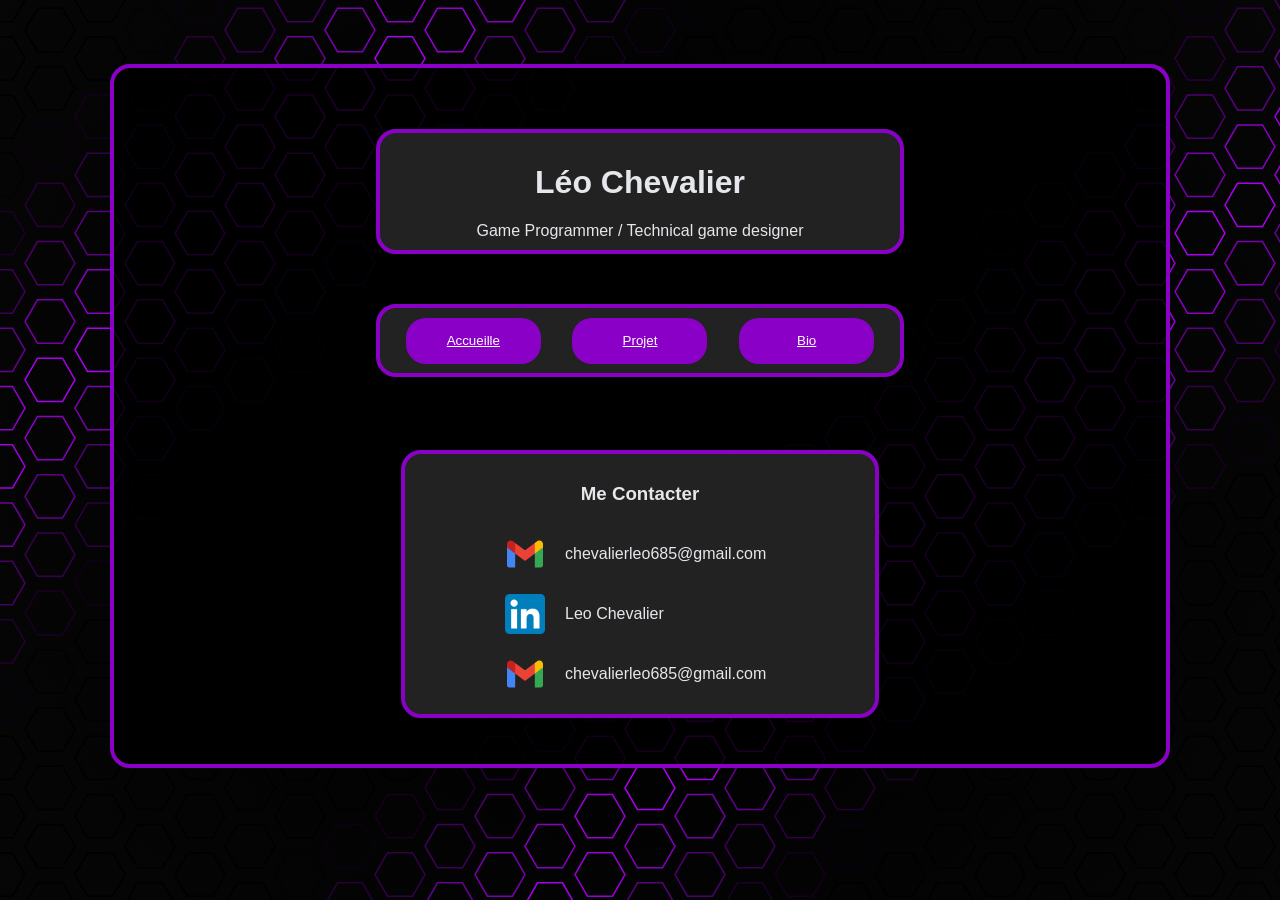
==== page/parcour.html @ ba4f7d1e "update" ====
<head>
    <meta charset="UTF-8">
    <title>Léo Chevalier | Game Programmer</title>
    <link rel="stylesheet" href="style_parcour.css">
</head>
<body>
    <canvas id="refletsCanvas"></canvas>

    <div class="back">
        <header>
            <div class="second_block">
                <h1>Léo Chevalier</h1>
                <p>Game Programmer / Technical game designer</p>
            </div>

            <div class="second_block">
                <div class="alignement_ligne">
                    <a href="../index.html" class="button_menu"><button class="trensparent">Accueille</button></a>
                    <a href="projet.html" class="button_menu"><button class="trensparent">Projet</button></a>
                    <a href="parcour.html" class="button_menu"><button class="trensparent">Bio</button></a>
                </div>
            </div>

        </header>

        <main>
            <br>
        </main>
        <footer>
            <div class="block">
                <h3>Me Contacter</h3>

                <div class="contact_ligne">
                    <a href="mailto:chevalierleo685@gmail.com" class="cadre_logo">
                        <img src="../ressource/logo mail.png" class="logo">
                    </a>
                    <p>chevalierleo685@gmail.com</p>
                </div>

                <div class="contact_ligne">
                    <a href="#" class="cadre_logo">
                        <img src="../ressource/logo linkedin.png" class="logo">
                    </a>
                    <p>Leo Chevalier</p>
                </div>

                <div class="contact_ligne">
                    <a href="mailto:chevalierleo685@gmail.com" class="cadre_logo">
                        <img src="../ressource/logo mail.png" class="logo">
                    </a>
                    <p>chevalierleo685@gmail.com</p>
                </div>
            </div>
        </footer>
    </div>




    
    <script src="script_parcour.js"></script>
</body>
---- page/style_parcour.css ----
body {
  margin: 0;
  max-width: 100%;
  display: flex;
  flex-flow: column;
  justify-content: center;
  align-content: center;
  align-items: center;
  font-family: Arial, sans-serif;
  background: #0f172a;
  color: #e5e7eb;
}
main{
  display: flex;
  flex-flow: column;
  justify-content: center;
  align-content: center;
  align-items: center;
  font-family: Arial, sans-serif;
  width: 100%;
  height: 100%;
}
header, section, footer {
  display: flex;
  flex-flow: column;
  align-items: center;
  max-width: 90%;
  min-width: 50%;
  padding: 1% 1%;
}
.project_part {
  max-width: 100%;
  display: flex;
  flex-flow: column;
  align-items: center;
}
.back{
  margin-top: 5%;
  width: 80%;
  max-width: 1000px;
  display: flex;
  flex-flow: column;
  
  align-items: center;
  background: #000000d3;
  border: 4px solid #8b00c7;
  border-radius: 20px;
  padding: 2%;
}
.project {
  display: flex;
  flex-flow: column;
  align-items: center;
  justify-content: flex-start;
  background: #2a3c5a;
  padding: 2%;
  margin-bottom: 2%;
  border-radius: 20px;
  height: 1300;
}

.img_pres{
  max-width: 40%;
  padding: 1%;
}
.cadre_bouton{
  display: flex;
  flex-flow: row;
  align-items: center;
  justify-content: space-around;
  padding-bottom: 2%;
}
.slides {
    position: relative;
    width: 100%;
}

.slide {
    width: 100%;
    visibility: hidden;
    height: 0;
    overflow: hidden;
}

.slide.active {
    visibility: visible;
    height: auto;
}
.carousel {
    margin: auto;
    position: relative;
    overflow: hidden;
    width: 100%;
}

button {
    border: none;
    padding: 10px;
    cursor: pointer;
    color:#ffffff;
}
.prev { 
  background-color: #8b00c7;
  color: #252525f1;
  border: solid, 5px;
  border-color: #00c87800;
  cursor: pointer;
  border-radius: 20px;
  font-weight: 900;

  display: flex;
  justify-content: center; 
  align-items: center; 

  transition: transform 0.3s ease, box-shadow 0.3s ease, background-color 0.3s ease, color 0.3s ease, border-color 0.3s ease;
}
.prev:hover{
  transform: scale(1.15);
  box-shadow: 0 0 10px #8b00c7;
  background-color: #252525f1;
  color: #8b00c7;
  border-color: #8b00c7;
}
.next { 
  background-color: #8b00c7;
  color: #252525f1;
  border: solid, 5px;
  border-color: #00c87800;
  cursor: pointer;
  border-radius: 20px;
  font-weight: 900;

  display: flex;
  justify-content: center; 
  align-items: center; 

  transition: transform 0.3s ease, box-shadow 0.3s ease, background-color 0.3s ease, color 0.3s ease, border-color 0.3s ease;
}
.next:hover{
  transform: scale(1.15);
  box-shadow: 0 0 10px #8b00c7;
  background-color: #252525f1;
  color: #8b00c7;
  border-color: #8b00c7;
}
p{margin: 0%;}






.dots {
    text-align: center;
    margin-top: 10px;
}
.dot {
    height: 15px;
    width: 15px;
    margin: 0 5px;
    background-color: #bbb;
    border-radius: 50%;
    display: inline-block;
    cursor: pointer;
    transition: background-color 0.3s;
}
.dot.active {
    background-color: #51ff00; 
}


.second_block{
  margin: 5% 0;
  width: 100%;
  max-width: 1000px;
  display: flex;
  flex-flow: column;
  align-items: center;
  background: #252525f1;
  border: 4px solid #8b00c7;
  border-radius: 20px;
  padding: 2%;
}
.block{
  margin: 2% 0;
  width: 90%;
  height: 100%;
  display: flex;
  flex-flow: column;
  align-items: center;
  justify-content: center;
  background: #252525f1;
  border: 4px solid #8b00c7;
  border-radius: 20px;
  padding: 2%;
}
.alignement_ligne{
  width: 100%;
  height: auto;
  display: flex;
  flex-flow: row;
  align-items: center;
  justify-content: space-around;
}
.alignement_ligne_coller{
  width: 100%;
  height: auto;
  display: flex;
  flex-flow: row;
  align-items: center;
  justify-content:flex-start;
}
.alignement_col{
  width: 100%;
  height: auto;
  display: flex;
  flex-flow: column;
  align-items: center;
  justify-content: space-around;
}
.alignement_col_logo{
  width: 35%;
  height: auto;
  display: flex;
  flex-flow: column;
  align-items: end;
  justify-content: space-around;
}
.alignement_col_text{
  width: 30%;
  height: auto;
  display: flex;
  flex-flow: column;
  align-items: start;
  justify-content: start;
}
#refletsCanvas {
  position: fixed;
  top: 0;
  left: 0;
  width: 100%;
  height: 100%;
  z-index: -2;
  pointer-events: none;
}

.button_menu {
  width: 25%;
  height: 80%;
  background-color: #8b00c7;
  color: #ffffff;
  border: solid, 5px;
  border-color: #00c87800;
  cursor: pointer;
  border-radius: 20px;
  font-weight: 900;

  display: flex;
  justify-content: center; 
  align-items: center; 

  transition: transform 0.3s ease, box-shadow 0.3s ease, background-color 0.3s ease, color 0.3s ease, border-color 0.3s ease;
}

.button_menu:hover {
  transform: scale(1.15);
  box-shadow: 0 0 10px #8b00c7;
  background-color: #252525f1;
  color: #ffffff;
  border-color: #8b00c7;
}
.contact_ligne{
  width: 60%;
  display: flex;
  align-items: center;
  gap: 20px;
  margin: 10px 0;
}

.cadre_logo{
  width: 40px;
  display: flex;
  justify-content: center;
}

.logo{
  width: 100%;
}

.contact_ligne p{
  margin: 0;
}
.text{
  width: 100%;
  display: flex;
  flex-flow: column;
  align-items: center;
  justify-content: center;
  margin: 0;;
}
.blockProjet{
  display: flex;
  flex-flow: column;
  align-items: center;
  justify-content: center;

}
.trensparent{
  background-color: #00000000;
  border: transparent 0;
  width: 100%;
  height: 100%;
  
  transition: transform 0.3s ease,color 0.3s ease;
}
.trensparent:hover {
  transform: scale(1.15);
  color: #ffffff;
}
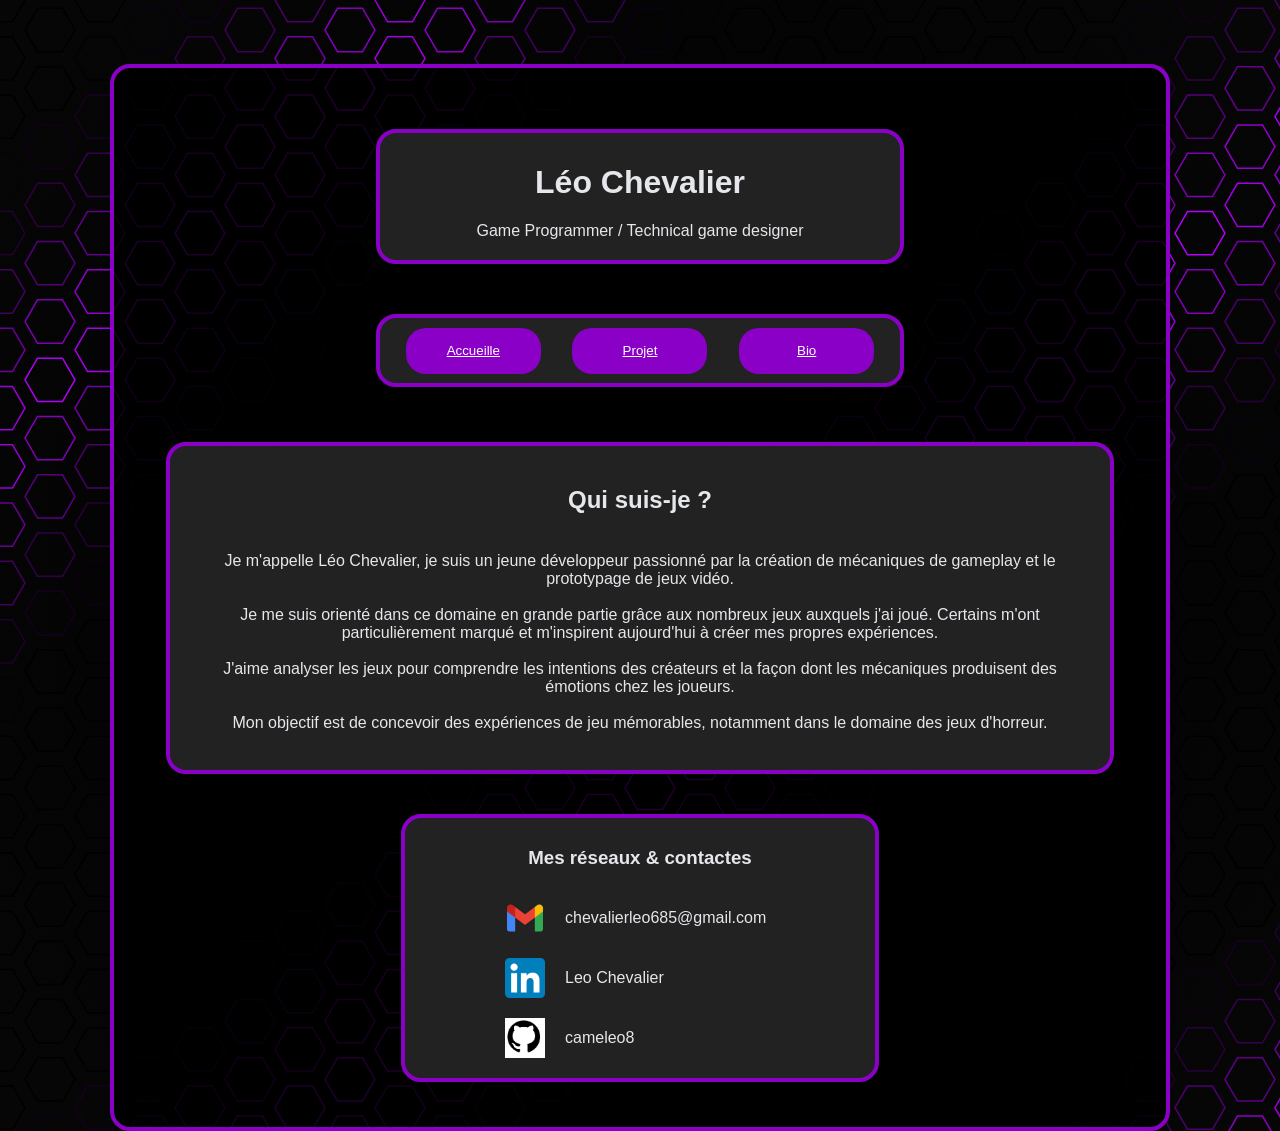
==== commit 480fe7b8: "update" ====
--- a/page/parcour.html
+++ b/page/parcour.html
@@ -2,6 +2,7 @@
     <meta charset="UTF-8">
     <title>Léo Chevalier | Game Programmer</title>
     <link rel="stylesheet" href="style_parcour.css">
+    <meta name="viewport" content="width=device-width, initial-scale=1.0">
 </head>
 <body>
     <canvas id="refletsCanvas"></canvas>
@@ -24,11 +25,28 @@
         </header>
 
         <main>
-            <br>
+            
+            <div class="block">
+                <div class="alignement_col">
+                    <h2>Qui suis-je ?</h2>
+                    <br>
+                    <p>Je m'appelle Léo Chevalier, je suis un jeune développeur passionné par la création de mécaniques de gameplay et le prototypage de jeux vidéo.</p>
+
+                    <p>Je me suis orienté dans ce domaine en grande partie grâce aux nombreux jeux auxquels j'ai joué. Certains m'ont particulièrement marqué et m'inspirent aujourd'hui à créer mes propres expériences.</p>
+
+                    <p>J'aime analyser les jeux pour comprendre les intentions des créateurs et la façon dont les mécaniques produisent des émotions chez les joueurs.</p>
+
+                    <p>Mon objectif est de concevoir des expériences de jeu mémorables, notamment dans le domaine des jeux d'horreur.</p>
+                </div>
+            </div>
+
+
+
+
         </main>
         <footer>
             <div class="block">
-                <h3>Me Contacter</h3>
+                <h3>Mes réseaux & contactes</h3>
 
                 <div class="contact_ligne">
                     <a href="mailto:chevalierleo685@gmail.com" class="cadre_logo">
@@ -38,17 +56,17 @@
                 </div>
 
                 <div class="contact_ligne">
-                    <a href="#" class="cadre_logo">
+                    <a href="https://www.linkedin.com/in/leo-chevalier-8a5047268/" class="cadre_logo">
                         <img src="../ressource/logo linkedin.png" class="logo">
                     </a>
                     <p>Leo Chevalier</p>
                 </div>
 
                 <div class="contact_ligne">
-                    <a href="mailto:chevalierleo685@gmail.com" class="cadre_logo">
-                        <img src="../ressource/logo mail.png" class="logo">
+                    <a href="https://github.com/cameleo8" class="cadre_logo">
+                        <img src="../ressource/logo github.png" class="logo">
                     </a>
-                    <p>chevalierleo685@gmail.com</p>
+                    <p>cameleo8</p>
                 </div>
             </div>
         </footer>
--- a/page/style_parcour.css
+++ b/page/style_parcour.css
@@ -144,7 +144,6 @@
   color: #8b00c7;
   border-color: #8b00c7;
 }
-p{margin: 0%;}
 
 
 
@@ -317,4 +316,66 @@
 .trensparent:hover {
   transform: scale(1.15);
   color: #ffffff;
+}
+p{
+  margin: 0 0 2% 0;
+  text-align: center;
+}
+
+@media (max-width: 768px) {
+
+  /* Texte plus gros et plus lisible sur téléphone */
+  body {
+    font-size: 10px;
+  }
+
+  h2 {
+    font-size: 18px;
+  }
+
+  h3 {
+    font-size: 15px;
+  }
+
+  p, li {
+    font-size: 12px;
+    line-height: 1.5;
+  }
+
+  /* Images plus larges sur mobile */
+  .img_pres {
+    max-width: 80%;
+  }
+
+  /* Marges un peu réduites pour que tout rentre bien */
+  .back, .second_block, .block {
+    width: 90%;
+    padding: 4%;
+  }
+
+  /* Boutons plus grands et plus confortables au toucher */
+  .button_menu {
+    font-size: 12px;
+    padding: 10px 0;
+    width: 45%;
+    height: 10%;
+    justify-content: center;
+    align-items: center;
+  }
+  .prev, .next{
+    
+    font-size: 12px;
+    padding: 10px 0;
+    width: 35%;
+    height: 10%;
+    justify-content: center;
+    align-items: center;
+    margin: 5%
+  }
+
+  /* Éléments alignés en colonne pour éviter le débordement horizontal */
+  .alignement_ligne, .alignement_ligne_coller {
+    flex-flow: column;
+    align-items: center;
+  }
 }
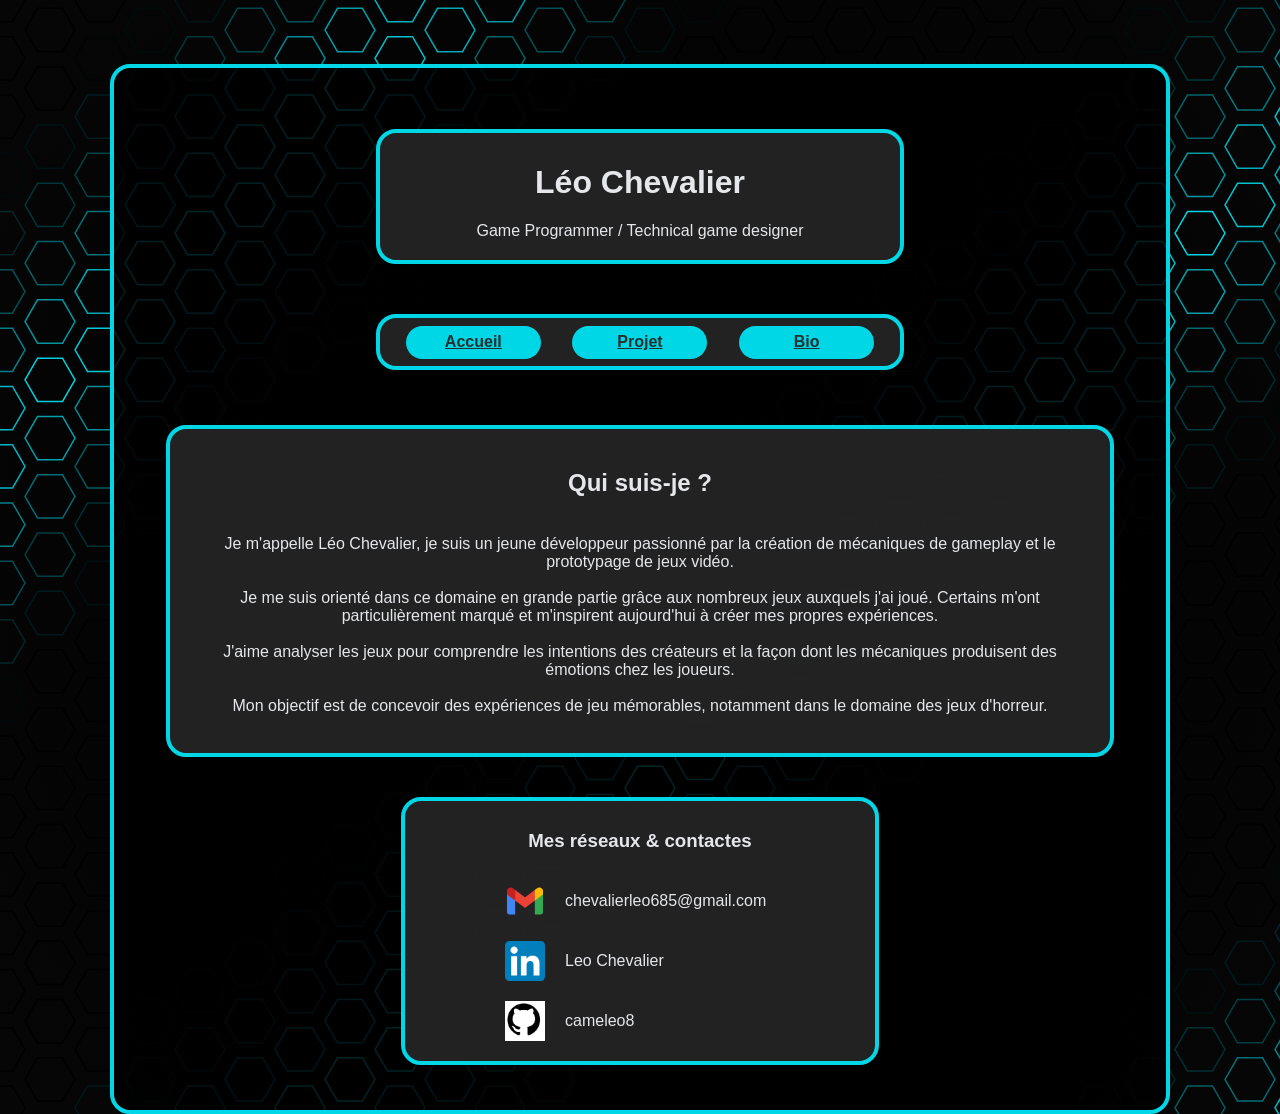
==== commit ddab0a9e: "up" ====
--- a/page/parcour.html
+++ b/page/parcour.html
@@ -1,8 +1,11 @@
 <head>
     <meta charset="UTF-8">
     <title>Léo Chevalier | Game Programmer</title>
-    <link rel="stylesheet" href="style_parcour.css">
+    <link rel="stylesheet" href="../style.css">
     <meta name="viewport" content="width=device-width, initial-scale=1.0">
+    <style>
+        :root {--main-color: #00d7e6;}
+    </style>
 </head>
 <body>
     <canvas id="refletsCanvas"></canvas>
@@ -16,9 +19,9 @@
 
             <div class="second_block">
                 <div class="alignement_ligne">
-                    <a href="../index.html" class="button_menu"><button class="trensparent">Accueille</button></a>
-                    <a href="projet.html" class="button_menu"><button class="trensparent">Projet</button></a>
-                    <a href="parcour.html" class="button_menu"><button class="trensparent">Bio</button></a>
+                    <a href="../index.html" class="button_menu">Accueil</a>
+                    <a href="projet.html" class="button_menu">Projet</a>
+                    <a href="parcour.html" class="button_menu">Bio</a>
                 </div>
             </div>
 
@@ -52,7 +55,7 @@
                     <a href="mailto:chevalierleo685@gmail.com" class="cadre_logo">
                         <img src="../ressource/logo mail.png" class="logo">
                     </a>
-                    <p>chevalierleo685@gmail.com</p>
+                    <p>chevalierleo685<span class="mail_break">@gmail.com</span></p>
                 </div>
 
                 <div class="contact_ligne">
--- a/style.css
+++ b/style.css
@@ -0,0 +1,568 @@
+:root {
+  --main-color: #00C878;
+}
+body {
+  margin: 0;
+  max-width: 100%;
+  display: flex;
+  flex-flow: column;
+  justify-content: center;
+  align-content: center;
+  align-items: center;
+  font-family: Arial, sans-serif;
+  background: #0f172a;
+  color: #e5e7eb;
+}
+main{
+  display: flex;
+  flex-flow: column;
+  justify-content: center;
+  align-content: center;
+  align-items: center;
+  font-family: Arial, sans-serif;
+  width: 100%;
+  height: 100%;
+}
+header, section, footer {
+  display: flex;
+  flex-flow: column;
+  align-items: center;
+  max-width: 90%;
+  min-width: 50%;
+  padding: 1% 1%;
+}
+.project_part {
+  max-width: 100%;
+  display: flex;
+  flex-flow: column;
+  align-items: center;
+}
+.back{
+  margin-top: 5%;
+  width: 80%;
+  max-width: 1000px;
+  display: flex;
+  flex-flow: column;
+  
+  align-items: center;
+  background: #000000d3;
+  border: 4px solid  var(--main-color);
+  border-radius: 20px;
+  padding: 2%;
+}
+.project {
+  display: flex;
+  flex-flow: column;
+  align-items: center;
+  justify-content: flex-start;
+  background: #2a3c5a;
+  padding: 2%;
+  margin-bottom: 2%;
+  border-radius: 20px;
+  height: auto;
+}
+
+.img_pres{
+  max-width: 40%;
+  padding: 1%;
+}
+.cadre_bouton{
+  display: flex;
+  flex-flow: row;
+  align-items: center;
+  justify-content: space-around;
+  padding-bottom: 2%;
+}
+.slides {
+    position: relative;
+    width: 100%;
+}
+
+.slide {
+    width: 100%;
+    visibility: hidden;
+    height: 0;
+    overflow: hidden;
+}
+
+.slide.active {
+    visibility: visible;
+    height: auto;
+}
+.carousel {
+    margin: auto;
+    position: relative;
+    overflow: hidden;
+    width: 100%;
+}
+
+button {
+    border: none;
+    padding: 10px;
+    cursor: pointer;
+    width: 30%;
+}
+.prev { 
+  background-color:  var(--main-color);
+  color: #252525f1;
+  border: solid, 5px;
+  border-color: #00c87800;
+  cursor: pointer;
+  border-radius: 20px;
+  font-weight: 900;
+
+  display: flex;
+  justify-content: center; 
+  align-items: center; 
+
+  transition: transform 0.3s ease, box-shadow 0.3s ease, background-color 0.3s ease, color 0.3s ease, border-color 0.3s ease;
+}
+.prev:hover{
+  transform: scale(1.15);
+  box-shadow: 0 0 10px  var(--main-color);
+  background-color: #252525f1;
+  color: var(--main-color);
+  border-color: var(--main-color);
+}
+.next { 
+  background-color: var(--main-color);
+  color: #252525f1;
+  border: solid, 5px;
+  border-color: #00c87800;
+  cursor: pointer;
+  border-radius: 20px;
+  font-weight: 900;
+
+  display: flex;
+  justify-content: center; 
+  align-items: center; 
+
+  transition: transform 0.3s ease, box-shadow 0.3s ease, background-color 0.3s ease, color 0.3s ease, border-color 0.3s ease;
+}
+.next:hover{
+  transform: scale(1.15);
+  box-shadow: 0 0 10px  var(--main-color);
+  background-color: #252525f1;
+  color: var(--main-color);
+  border-color: var(--main-color);
+}
+
+
+
+
+.prevs { 
+  background-color: var(--main-color);
+  color: #252525f1;
+  border: solid, 5px;
+  border-color: #00c87800;
+  cursor: pointer;
+  border-radius: 20px;
+  font-weight: 900;
+
+  display: flex;
+  justify-content: center; 
+  align-items: center; 
+
+  transition: transform 0.3s ease, box-shadow 0.3s ease, background-color 0.3s ease, color 0.3s ease, border-color 0.3s ease;
+}
+.prevs:hover{
+  transform: scale(1.15);
+  box-shadow: 0 0 10px  var(--main-color);
+  background-color: #252525f1;
+  color: var(--main-color);
+  border-color: var(--main-color);
+}
+.nexts { 
+  background-color: var(--main-color);
+  color: #252525f1;
+  border: solid, 5px;
+  border-color: #00c87800;
+  cursor: pointer;
+  border-radius: 20px;
+  font-weight: 900;
+
+  display: flex;
+  justify-content: center; 
+  align-items: center; 
+
+  transition: transform 0.3s ease, box-shadow 0.3s ease, background-color 0.3s ease, color 0.3s ease, border-color 0.3s ease;
+}
+.nexts:hover{
+  transform: scale(1.15);
+  box-shadow: 0 0 10px  var(--main-color);
+  background-color: #252525f1;
+  color: var(--main-color);
+  border-color: var(--main-color);
+}
+
+
+
+
+p{
+  margin: 0 0 2% 0;
+  text-align: center;
+}
+ul{
+  padding: 0;
+}
+
+
+
+.dots {
+    text-align: center;
+    margin-top: 10px;
+}
+.dotss {
+    text-align: center;
+    margin-top: 10px;
+}
+.dot {
+    height: 15px;
+    width: 15px;
+    margin: 0 5px;
+    background-color: #bbb;
+    border-radius: 50%;
+    display: inline-block;
+    cursor: pointer;
+    transition: background-color 0.3s;
+}
+.dotb {
+    height: 15px;
+    width: 15px;
+    margin: 0 5px;
+    background-color: #bbb;
+    border-radius: 50%;
+    display: inline-block;
+    cursor: pointer;
+    transition: background-color 0.3s;
+}
+.dotc {
+    height: 15px;
+    width: 15px;
+    margin: 0 5px;
+    background-color: #bbb;
+    border-radius: 50%;
+    display: inline-block;
+    cursor: pointer;
+    transition: background-color 0.3s;
+}
+.dot.active {
+    background-color: #00C878; 
+}
+.dotb.active {
+    background-color: #00C878; 
+}
+.dotc.active {
+    background-color: #FF8C00; 
+}
+
+
+.second_block{
+  margin: 5% 0;
+  width: 100%;
+  max-width: 1000px;
+  display: flex;
+  flex-flow: column;
+  align-items: center;
+  background: #252525f1;
+  border: 4px solid var(--main-color);
+  border-radius: 20px;
+  padding: 2%;
+}
+.block{
+  margin: 2% 0;
+  width: 90%;
+  height: 100%;
+  display: flex;
+  flex-flow: column;
+  align-items: center;
+  justify-content: center;
+  background: #252525f1;
+  border: 4px solid var(--main-color);
+  border-radius: 20px;
+  padding: 2%;
+}
+.alignement_ligne{
+  width: 100%;
+  height: auto;
+  display: flex;
+  flex-flow: row;
+  align-items: center;
+  justify-content: space-around;
+}
+.alignement_ligne_coller{
+  width: 100%;
+  height: auto;
+  display: flex;
+  flex-flow: row;
+  align-items: center;
+  justify-content:flex-start;
+}
+.alignement_col{
+  width: 100%;
+  height: auto;
+  display: flex;
+  flex-flow: column;
+  align-items: center;
+  justify-content: space-around;
+}
+.alignement_col_logo{
+  width: 35%;
+  height: auto;
+  display: flex;
+  flex-flow: column;
+  align-items: end;
+  justify-content: space-around;
+}
+.alignement_col_text{
+  width: 30%;
+  height: auto;
+  display: flex;
+  flex-flow: column;
+  align-items: start;
+  justify-content: start;
+}
+#refletsCanvas {
+  position: fixed;
+  top: 0;
+  left: 0;
+  width: 100%;
+  height: 100%;
+  z-index: -2;
+  pointer-events: none;
+}
+
+.button_menu {
+  width: 25%;
+  height: 80%;
+  background-color: var(--main-color);
+  color: #252525f1;
+  border: solid, 5px;
+  border-color: #00c87800;
+  cursor: pointer;
+  border-radius: 20px;
+  font-weight: 900;
+
+  display: flex;
+  justify-content: center; 
+  align-items: center; 
+
+  transition: transform 0.3s ease, box-shadow 0.3s ease, background-color 0.3s ease, color 0.3s ease, border-color 0.3s ease;
+}
+
+.button_menu:hover {
+  transform: scale(1.15);
+  box-shadow: 0 0 10px  var(--main-color);
+  background-color: #252525f1;
+  color: var(--main-color);
+  border-color: var(--main-color);
+}
+.contact_ligne{
+  width: 60%;
+  display: flex;
+  align-items: center;
+  gap: 20px;
+  margin: 10px 0;
+}
+
+.cadre_logo{
+  width: 40px;
+  display: flex;
+  justify-content: center;
+}
+
+.logo{
+  width: 100%;
+}
+
+.contact_ligne p{
+  margin: 0;
+}
+.text{
+  width: 100%;
+  display: flex;
+  flex-flow: column;
+  align-items: center;
+  justify-content: center;
+  margin: 0;;
+}
+.blockProjet{
+  display: flex;
+  flex-flow: column;
+  align-items: center;
+  justify-content: center;
+
+}
+.trensparent{
+  background-color: #00000000;
+  border: transparent 0;
+  width: 100%;
+  height: 100%;
+  
+  transition: transform 0.3s ease,color 0.3s ease;
+}
+.trensparent:hover {
+  transform: scale(1.15);
+  color: var(--main-color);
+}
+.mail_break{
+  display: inline;
+}
+
+.projects_grid{
+  display:grid;
+  grid-template-columns:1fr 1fr;
+  gap:20px;
+  width:100%;
+  align-items:start;
+  justify-items: center;
+}
+
+/* carte projet */
+.project_card{
+  background:#2a3c5a;
+  padding:15px;
+  border-radius:15px;
+  cursor:pointer;
+  text-align:center;
+
+  transform-origin:center;
+  will-change:transform;
+
+  transition:
+  transform 0.45s cubic-bezier(.22,.61,.36,1),
+  box-shadow 0.45s cubic-bezier(.22,.61,.36,1),
+  grid-column 0.35s cubic-bezier(.22,.61,.36,1),
+  background-color 0.3s ease;
+}
+
+/* image projet */
+.project_card img{
+  width:100%;
+  border-radius:10px;
+
+  transition:
+  transform 0.45s cubic-bezier(.22,.61,.36,1),
+  filter 0.35s ease;
+}
+
+/* hover */
+.project_card:hover{
+  transform:scale(1.05);
+  box-shadow:0 12px 30px rgba(0,0,0,0.35);
+}
+
+.project_card:hover img{
+  transform:scale(1.04);
+  filter:brightness(1.05);
+}
+
+/* projet ouvert */
+.project_card.active{
+  grid-column:1 / span 2;
+  transform:scale(1.03);
+  width: 85%;
+  margin: 0 0 2% 0;
+}
+
+/* détails cachés */
+.project_details{
+  max-height:0;
+  opacity:0;
+  overflow:hidden;
+
+  transform:translateY(-10px);
+
+  transition:
+  max-height 0.55s cubic-bezier(.22,.61,.36,1),
+  opacity 0.35s ease,
+  transform 0.35s ease,
+  margin-top 0.35s ease;
+}
+
+/* détails visibles */
+.project_card.active .project_details{
+  max-height:400px;
+  opacity:1;
+  transform:translateY(0);
+  margin-top:12px;
+}
+
+
+@media (max-width: 768px) {
+
+  /* Texte plus gros et plus lisible sur téléphone */
+  body {
+    font-size: 10px;
+  }
+
+  h2 {
+    font-size: 18px;
+  }
+
+  h3 {
+    font-size: 15px;
+    text-align: center;
+  }
+
+  p, li {
+    font-size: 12px;
+    line-height: 1.5;
+  }
+
+  /* Images plus larges sur mobile */
+  .img_pres {
+    max-width: 80%;
+  }
+
+  /* Marges un peu réduites pour que tout rentre bien */
+  .back, .second_block, .block {
+    width: 90%;
+    padding: 4%;
+  }
+
+  /* Boutons plus grands et plus confortables au toucher */
+  .button_menu {
+    font-size: 12px;
+    padding: 10px 0;
+    width: 45%;
+    height: 10%;
+
+    display: flex;
+    justify-content: center; 
+    align-items: center; 
+  }
+  .trensparent{
+    
+    display: flex;
+    justify-content: center; 
+    align-items: center; 
+  }
+  .prev, .next,.prevs, .nexts{
+    
+    font-size: 12px;
+    padding: 10px 0;
+    width: 35%;
+    height: 10%;
+    justify-content: center;
+    align-items: center;
+    margin: 5%
+  }
+
+  /* Éléments alignés en colonne pour éviter le débordement horizontal */
+  .alignement_ligne, .alignement_ligne_coller {
+    flex-flow: column;
+    align-items: center;
+  }
+  .mail_break{
+    display: block;
+  }
+  .contact_ligne{
+    width: 100%;
+    justify-content: flex-start;
+  }
+
+  .cadre_logo{
+    min-width: 40px;
+  }
+}
